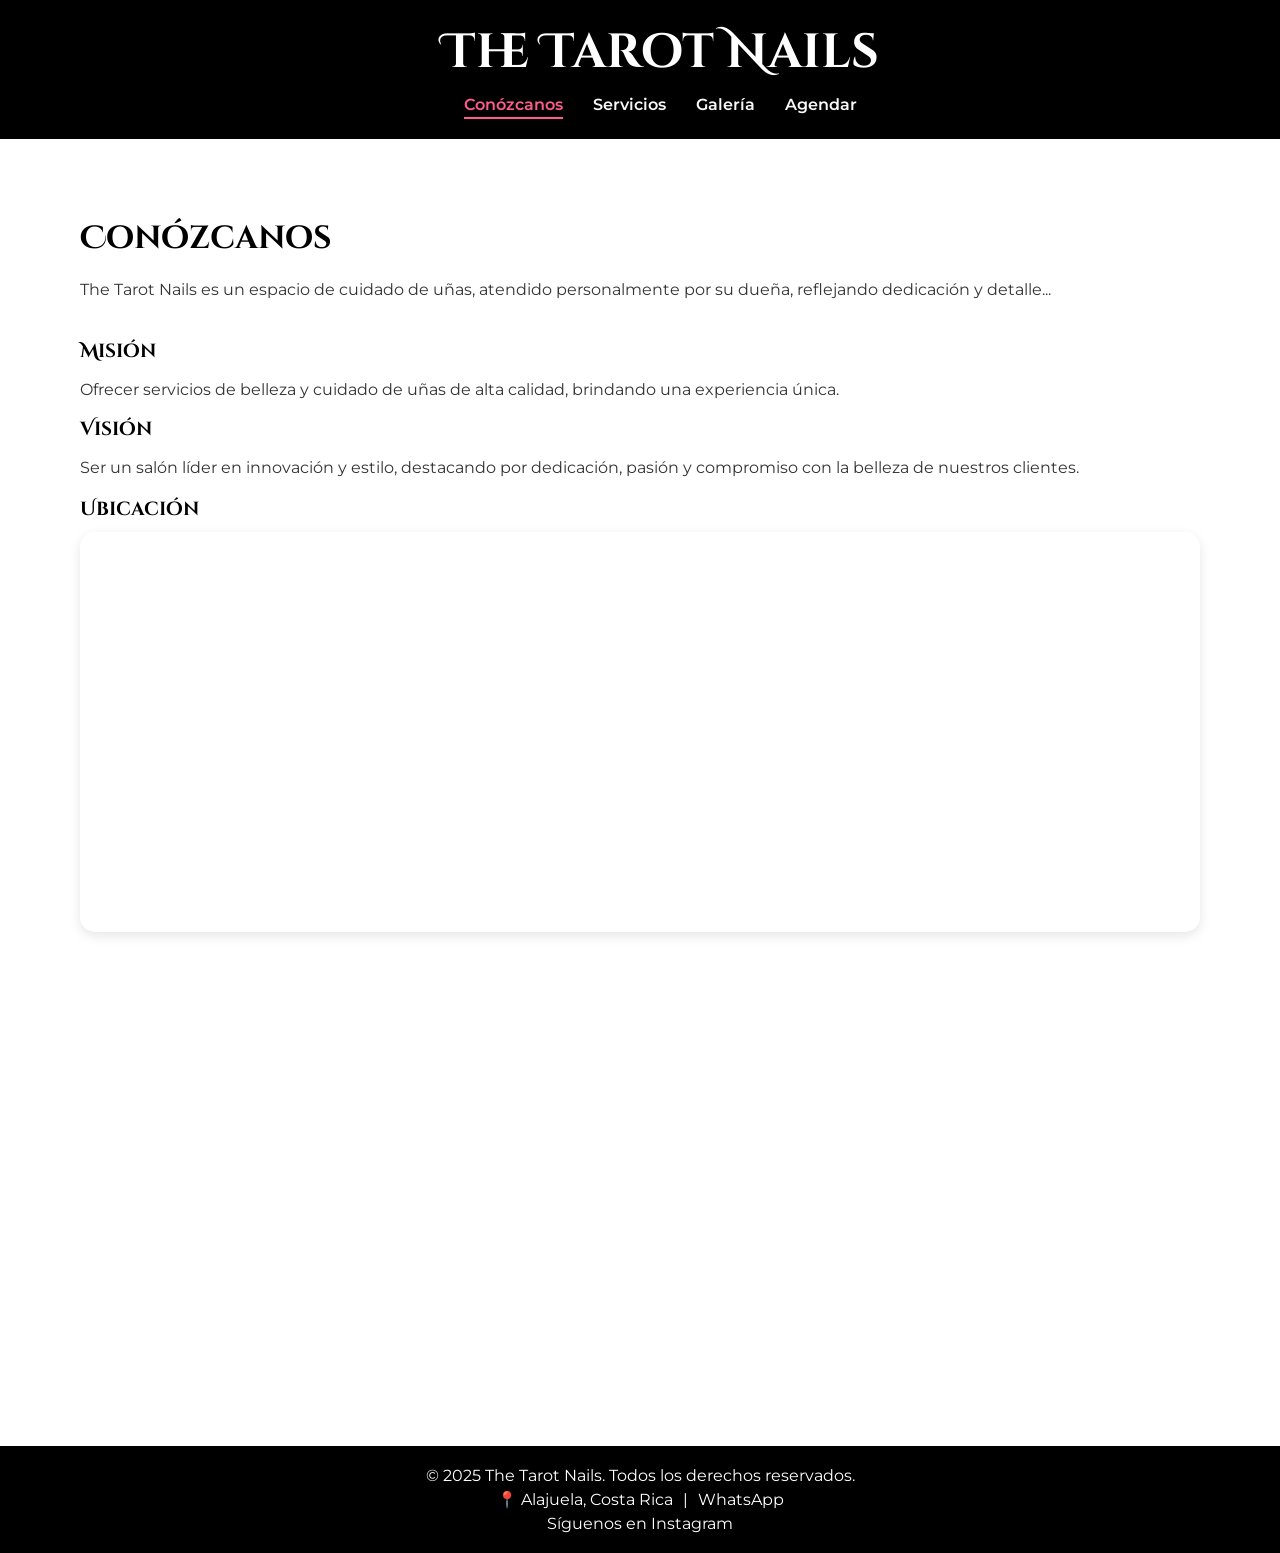
==== index.html @ a467131e "Update index.html" ====
<!DOCTYPE html>
<html lang="es">
<head>
<meta charset="UTF-8">
<meta name="viewport" content="width=device-width, initial-scale=1.0">
<title>The Tarot Nails</title>

<!-- Fuentes -->
<link href="https://fonts.googleapis.com/css2?family=Cinzel+Decorative:wght@400;700&family=Montserrat:wght@300;400;600&display=swap" rel="stylesheet">

<style>
  body {
    margin: 0;
    font-family: 'Montserrat', sans-serif;
    background-color: #fff;
    color: #333;
  }

  .container {
    max-width: 1200px;
    margin: 0 auto;
    padding: 0 20px;
    box-sizing: border-box;
  }

  header {
    background-color: #000;
    padding: 20px;
    position: fixed;
    top: 0;
    width: 100%;
    z-index: 1000;
    text-align: center;
  }

  header h1 {
    font-family: 'Cinzel Decorative', cursive;
    font-size: 3rem;
    color: #fff;
    margin: 0;
    cursor: pointer;
  }

  nav {
    margin-top: 10px;
    display: flex;
    flex-wrap: wrap;
    justify-content: center;
  }

  nav a {
    text-decoration: none;
    color: #f8f8f8;
    margin: 0 15px;
    font-weight: 600;
    font-size: 1rem;
    cursor: pointer;
    padding-bottom: 3px;
    transition: color 0.3s, border-bottom 0.3s;
    position: relative;
  }

  nav a:hover, nav a.active {
    color: #ff5c8d;
    border-bottom: 2px solid #ff5c8d;
  }

  section {
    opacity: 0;
    transform: translateY(30px);
    max-height: 0;
    overflow: hidden;
    transition: opacity 0.8s ease, max-height 0.8s ease, transform 0.8s ease;
    padding: 0 20px;
    margin-top: 140px;
  }

  section.active {
    opacity: 1;
    transform: translateY(0);
    max-height: 3000px;
    padding: 50px 20px;
  }

  section h2 {
    font-family: 'Cinzel Decorative', cursive;
    font-size: 2rem;
    margin-bottom: 20px;
    color: #000;
  }

  section h3 {
    font-family: 'Cinzel Decorative', cursive;
    color: #000;
    margin-bottom: 10px;
  }

  .galeria-grid {
    display: grid;
    grid-template-columns: repeat(auto-fit, minmax(200px, 1fr));
    gap: 20px;
    justify-items: center;
    padding: 20px;
  }

  .galeria-grid img {
    width: 100%;
    height: 250px;
    object-fit: cover;
    border-radius: 15px;
    box-shadow: 0 4px 10px rgba(0,0,0,0.2);
    transition: transform 0.5s ease, box-shadow 0.5s ease;
  }

  .galeria-grid img:hover {
    transform: scale(1.08);
    box-shadow: 0 8px 20px rgba(0,0,0,0.3);
  }

  /* 🔥 Botón Instagram */
  .btn-instagram {
    display: inline-block;
    padding: 12px 25px;
    background: #ff5c8d;
    color: #fff;
    font-weight: 600;
    text-decoration: none;
    border-radius: 30px;
    box-shadow: 0 4px 10px rgba(0,0,0,0.2);
    transition: all 0.3s ease;
  }

  .btn-instagram:hover {
    background: #e14b79;
    transform: translateY(-3px);
    box-shadow: 0 6px 15px rgba(0,0,0,0.3);
  }

  #reserva iframe, #ubicacion iframe {
    width: 100%;
    border: none;
    border-radius: 10px;
    box-shadow: 0 4px 10px rgba(0,0,0,0.2);
  }

  #reserva iframe { height: 700px; }
  #ubicacion iframe { height: 400px; }

  footer {
    background-color: #000;
    color: #fff;
    text-align: center;
    padding: 20px;
    margin-top: 40px;
  }

  .footer-info {
    display: flex;
    flex-wrap: wrap;
    justify-content: center;
    gap: 10px;
    align-items: center;
    margin: 5px 0;
  }

  footer p, footer a {
    margin: 0;
    color: #fff;
    text-decoration: none;
  }

  footer a:hover {
    color: #ff5c8d;
    text-decoration: underline;
  }

  /* Servicios */
  .servicios-grid {
    display: grid;
    grid-template-columns: repeat(auto-fit, minmax(220px, 1fr));
    gap: 20px;
    margin-top: 30px;
  }

  .servicios-grid .card {
    background: #fff;
    border-radius: 15px;
    padding: 20px;
    text-align: center;
    box-shadow: 0 4px 10px rgba(0,0,0,0.1);
    transition: transform 0.3s ease, box-shadow 0.3s ease;
  }

  .servicios-grid .card:hover {
    transform: translateY(-5px);
    box-shadow: 0 6px 15px rgba(0,0,0,0.2);
  }

  .servicios-grid h3 {
    font-family: 'Cinzel Decorative', cursive;
    font-size: 1.2rem;
    margin-bottom: 10px;
    color: #000;
  }

  .servicios-grid p {
    font-size: 1rem;
    color: #555;
    margin: 0;
  }

  /* Responsivo */
  @media (max-width: 768px) {
    header h1 { font-size: 2.2rem; }
    nav a { font-size: 0.95rem; margin: 5px 10px; }
    section.active { padding: 35px 15px; }
    .galeria-grid img { height: 220px; }
    #reserva iframe { height: 500px; }
  }

  @media (max-width: 480px) {
    header {
      padding: 10px 6px;
    }
    header h1 { font-size: 1.4rem; letter-spacing: 1px; }
    nav { gap: 8px; }
    nav a { font-size: 0.8rem; padding-bottom: 2px; }
    section.active { padding: 20px 10px; }
    .galeria-grid img { height: 180px; }
    #reserva iframe { height: 400px; }
  }
</style>
</head>
<body>

<header>
  <h1 onclick="showSection('conocenos')">The Tarot Nails</h1>
  <nav>
    <a id="link-conocenos" onclick="showSection('conocenos')">Conózcanos</a>
    <a id="link-servicios" onclick="showSection('servicios')">Servicios</a>
    <a id="link-galeria" onclick="showSection('galeria')">Galería</a>
    <a id="link-reserva" onclick="showSection('reserva')">Agendar</a>
  </nav>
</header>

<div class="container">
  <section id="conocenos" class="active">
    <h2>Conózcanos</h2>
    <p>The Tarot Nails es un espacio de cuidado de uñas, atendido personalmente por su dueña, reflejando dedicación y detalle...</p>

    <div id="mision-vision" style="margin-top:40px;">
      <h3>Misión</h3>
      <p>Ofrecer servicios de belleza y cuidado de uñas de alta calidad, brindando una experiencia única.</p>

      <h3>Visión</h3>
      <p>Ser un salón líder en innovación y estilo, destacando por dedicación, pasión y compromiso con la belleza de nuestros clientes.</p>

     <div id="ubicacion" style="margin-top: 20px;">
        <h3>Ubicación</h3>
        <iframe 
          src="https://www.google.com/maps?q=10.012265,-84.214862&z=15&hl=es&output=embed" 
          width="100%" 
          height="350" 
          style="border:0; border-radius:15px; box-shadow:0 4px 12px rgba(0,0,0,0.1);" 
          allowfullscreen 
          loading="lazy">
        </iframe>
      </div>
    </div>
  </section>

  <section id="servicios">
    <h2>Servicios</h2>
    <div class="servicios-grid">
      <div class="card">
        <h3>Multi-flex Luminary</h3>
        <p>₡15.000</p>
      </div>
      <div class="card">
        <h3>Gel X</h3>
        <p>₡17.000 en adelante</p>
      </div>
      <div class="card">
        <h3>Polygel</h3>
        <p>₡17.000 en adelante</p>
      </div>
      <div class="card">
        <h3>Semipermanente manos</h3>
        <p>₡12.000</p>
      </div>
      <div class="card">
        <h3>Semipermanente pies</h3>
        <p>₡10.000</p>
      </div>
      <div class="card">
        <h3>Pedicura sencilla</h3>
        <p>₡16.000</p>
      </div>
      <div class="card">
        <h3>Pedicura Spa</h3>
        <p>₡20.000</p>
      </div>
    </div>
  </section>

  <section id="galeria">
    <h2>Galería</h2>
    <div class="galeria-grid">
      <img src="https://via.placeholder.com/400x300.png?text=Ejemplo+1" alt="Diseño de uñas 1">
      <img src="https://via.placeholder.com/400x300.png?text=Ejemplo+2" alt="Diseño de uñas 2">
      <img src="https://via.placeholder.com/400x300.png?text=Ejemplo+3" alt="Diseño de uñas 3">
      <img src="https://via.placeholder.com/400x300.png?text=Ejemplo+4" alt="Diseño de uñas 4">
    </div>

    <div style="text-align:center; margin-top:20px;">
      <a href="https://www.instagram.com/thetarotnails_/" target="_blank" class="btn-instagram">
        Ver más diseños en Instagram
      </a>
    </div>
  </section>

  <section id="reserva">
    <h2>Reserva tu cita</h2>
    <iframe src="https://calendly.com/tarotnails4/30min"></iframe>
  </section>
</div>

<footer>
  <p>&copy; 2025 The Tarot Nails. Todos los derechos reservados.</p>
  <div class="footer-info">
    <span>📍 Alajuela, Costa Rica</span> | 
    <a href="https://wa.me/50671586607" target="_blank">WhatsApp</a>
  </div>
  <p>Síguenos en <a href="https://www.instagram.com/thetarotnails_/" target="_blank">Instagram</a></p>
</footer>

<script>
function showSection(sectionId, scroll = true) {
  const sections = document.querySelectorAll('section');
  sections.forEach(sec => sec.classList.remove('active'));
  const activeSection = document.getElementById(sectionId);
  activeSection.classList.add('active');

  const links = document.querySelectorAll('nav a');
  links.forEach(link => link.classList.remove('active'));
  const linkElement = document.getElementById('link-' + sectionId);
  if(linkElement) linkElement.classList.add('active');
}

// 👇 Iniciar en "Conózcanos" sin hacer scroll
showSection('conocenos', false);

// 👇 Siempre empezar arriba cuando se recarga la página
window.onload = function() {
  window.scrollTo(0, 0);
};
</script>

</body>
</html>
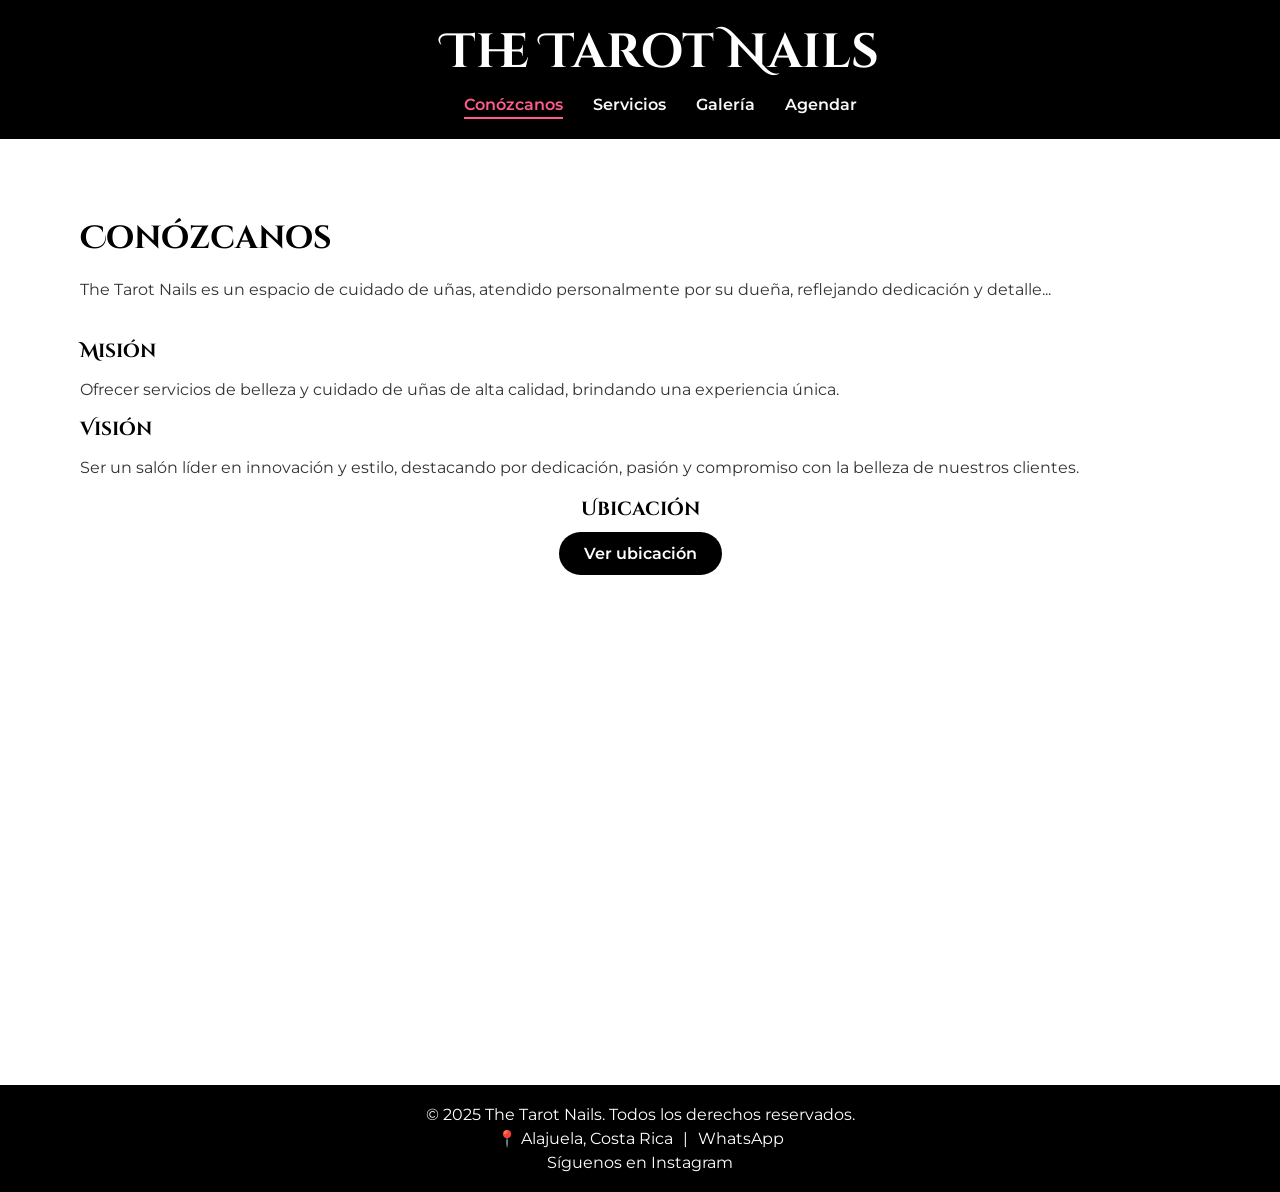
==== commit aa2aa2cd: "Update index.html" ====
--- a/index.html
+++ b/index.html
@@ -117,34 +117,13 @@
     box-shadow: 0 8px 20px rgba(0,0,0,0.3);
   }
 
-  /* 🔥 Botón Instagram */
-  .btn-instagram {
-    display: inline-block;
-    padding: 12px 25px;
-    background: #ff5c8d;
-    color: #fff;
-    font-weight: 600;
-    text-decoration: none;
-    border-radius: 30px;
-    box-shadow: 0 4px 10px rgba(0,0,0,0.2);
-    transition: all 0.3s ease;
-  }
-
-  .btn-instagram:hover {
-    background: #e14b79;
-    transform: translateY(-3px);
-    box-shadow: 0 6px 15px rgba(0,0,0,0.3);
-  }
-
-  #reserva iframe, #ubicacion iframe {
+  #reserva iframe {
     width: 100%;
     border: none;
     border-radius: 10px;
     box-shadow: 0 4px 10px rgba(0,0,0,0.2);
-  }
-
-  #reserva iframe { height: 700px; }
-  #ubicacion iframe { height: 400px; }
+    height: 700px;
+  }
 
   footer {
     background-color: #000;
@@ -207,6 +186,40 @@
     font-size: 1rem;
     color: #555;
     margin: 0;
+  }
+
+  /* Botón minimalista */
+  .map-btn {
+    display: inline-block;
+    background: #000;
+    color: #fff;
+    padding: 12px 25px;
+    border-radius: 30px;
+    text-decoration: none;
+    font-weight: 600;
+    transition: background 0.3s;
+  }
+
+  .map-btn:hover {
+    background: #ff5c8d;
+  }
+
+  /* Botón Instagram */
+  .insta-btn {
+    display: inline-block;
+    padding: 12px 25px;
+    background: #ff5c8d;
+    color: #fff;
+    font-weight: bold;
+    text-decoration: none;
+    border-radius: 30px;
+    box-shadow: 0 4px 10px rgba(0,0,0,0.2);
+    transition: background 0.3s ease, transform 0.2s ease;
+  }
+
+  .insta-btn:hover {
+    background: #e14d7a;
+    transform: translateY(-2px);
   }
 
   /* Responsivo */
@@ -255,16 +268,12 @@
       <h3>Visión</h3>
       <p>Ser un salón líder en innovación y estilo, destacando por dedicación, pasión y compromiso con la belleza de nuestros clientes.</p>
 
-     <div id="ubicacion" style="margin-top: 20px;">
+      <div id="ubicacion" style="margin-top: 20px; text-align:center;">
         <h3>Ubicación</h3>
-        <iframe 
-          src="https://www.google.com/maps?q=10.012265,-84.214862&z=15&hl=es&output=embed" 
-          width="100%" 
-          height="350" 
-          style="border:0; border-radius:15px; box-shadow:0 4px 12px rgba(0,0,0,0.1);" 
-          allowfullscreen 
-          loading="lazy">
-        </iframe>
+        <a href="https://www.google.com/maps?q=10.012265,-84.214862" 
+           target="_blank" class="map-btn">
+          Ver ubicación
+        </a>
       </div>
     </div>
   </section>
@@ -272,34 +281,13 @@
   <section id="servicios">
     <h2>Servicios</h2>
     <div class="servicios-grid">
-      <div class="card">
-        <h3>Multi-flex Luminary</h3>
-        <p>₡15.000</p>
-      </div>
-      <div class="card">
-        <h3>Gel X</h3>
-        <p>₡17.000 en adelante</p>
-      </div>
-      <div class="card">
-        <h3>Polygel</h3>
-        <p>₡17.000 en adelante</p>
-      </div>
-      <div class="card">
-        <h3>Semipermanente manos</h3>
-        <p>₡12.000</p>
-      </div>
-      <div class="card">
-        <h3>Semipermanente pies</h3>
-        <p>₡10.000</p>
-      </div>
-      <div class="card">
-        <h3>Pedicura sencilla</h3>
-        <p>₡16.000</p>
-      </div>
-      <div class="card">
-        <h3>Pedicura Spa</h3>
-        <p>₡20.000</p>
-      </div>
+      <div class="card"><h3>Multi-flex Luminary</h3><p>₡15.000</p></div>
+      <div class="card"><h3>Gel X</h3><p>₡17.000 en adelante</p></div>
+      <div class="card"><h3>Polygel</h3><p>₡17.000 en adelante</p></div>
+      <div class="card"><h3>Semipermanente manos</h3><p>₡12.000</p></div>
+      <div class="card"><h3>Semipermanente pies</h3><p>₡10.000</p></div>
+      <div class="card"><h3>Pedicura sencilla</h3><p>₡16.000</p></div>
+      <div class="card"><h3>Pedicura Spa</h3><p>₡20.000</p></div>
     </div>
   </section>
 
@@ -313,7 +301,7 @@
     </div>
 
     <div style="text-align:center; margin-top:20px;">
-      <a href="https://www.instagram.com/thetarotnails_/" target="_blank" class="btn-instagram">
+      <a href="https://www.instagram.com/thetarotnails_/" target="_blank" class="insta-btn">
         Ver más diseños en Instagram
       </a>
     </div>
@@ -335,7 +323,7 @@
 </footer>
 
 <script>
-function showSection(sectionId, scroll = true) {
+function showSection(sectionId) {
   const sections = document.querySelectorAll('section');
   sections.forEach(sec => sec.classList.remove('active'));
   const activeSection = document.getElementById(sectionId);
@@ -347,13 +335,8 @@
   if(linkElement) linkElement.classList.add('active');
 }
 
-// 👇 Iniciar en "Conózcanos" sin hacer scroll
-showSection('conocenos', false);
-
-// 👇 Siempre empezar arriba cuando se recarga la página
-window.onload = function() {
-  window.scrollTo(0, 0);
-};
+// 👉 Iniciar en "Conózcanos"
+showSection('conocenos');
 </script>
 
 </body>
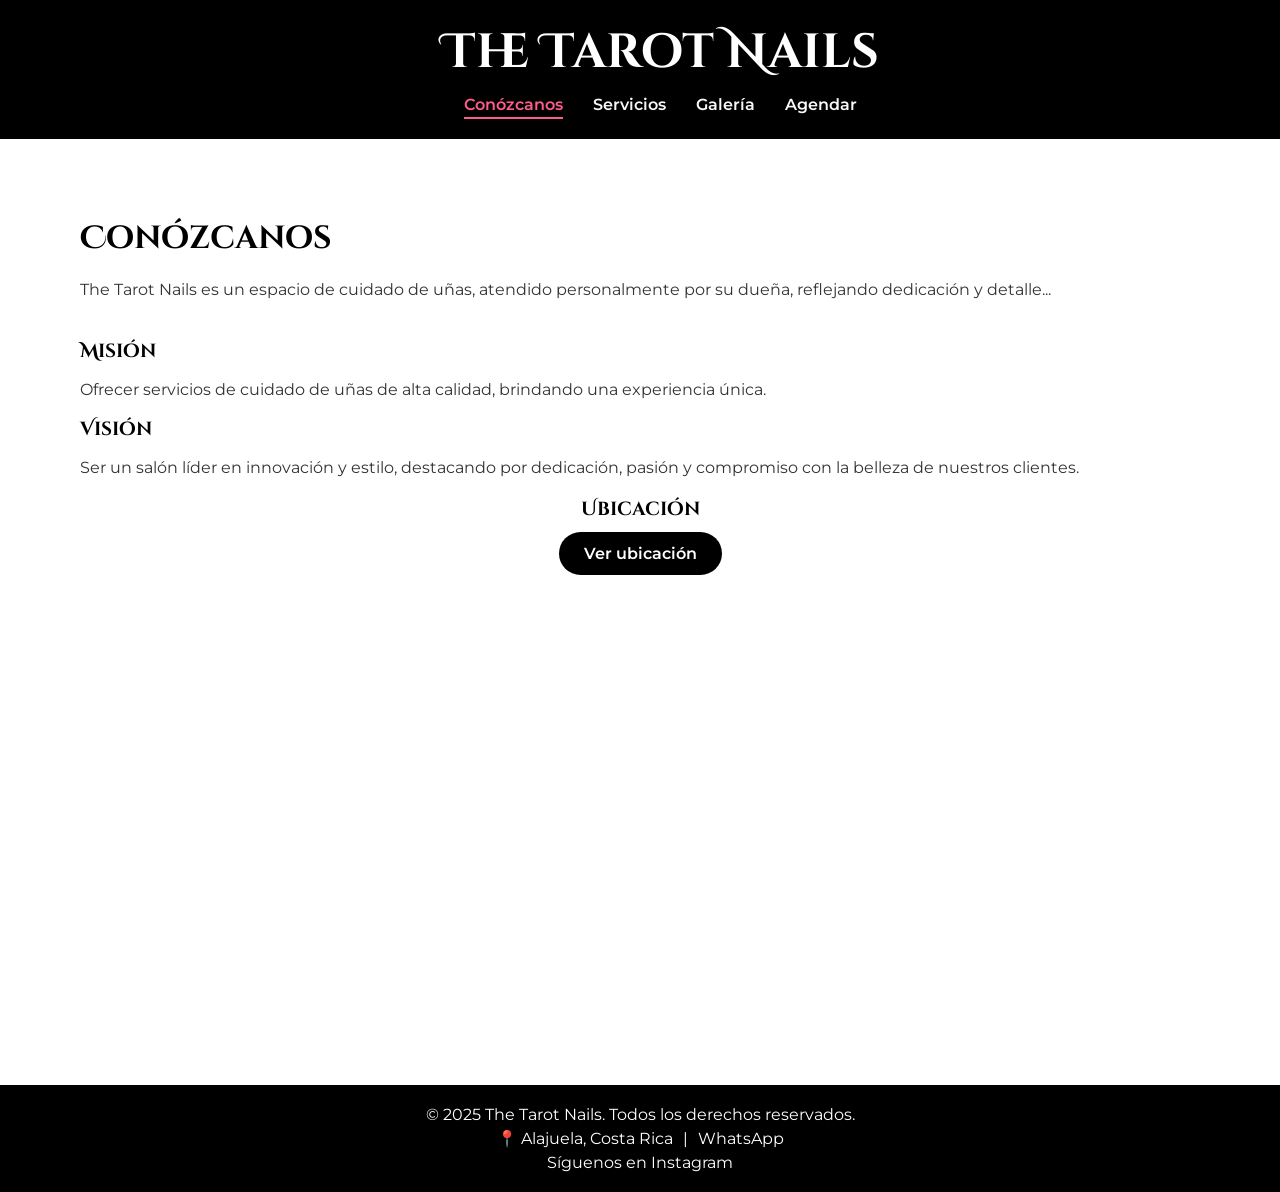
==== commit 904e5e7c: "Update index.html" ====
--- a/index.html
+++ b/index.html
@@ -263,7 +263,7 @@
 
     <div id="mision-vision" style="margin-top:40px;">
       <h3>Misión</h3>
-      <p>Ofrecer servicios de belleza y cuidado de uñas de alta calidad, brindando una experiencia única.</p>
+      <p>Ofrecer servicios de cuidado de uñas de alta calidad, brindando una experiencia única.</p>
 
       <h3>Visión</h3>
       <p>Ser un salón líder en innovación y estilo, destacando por dedicación, pasión y compromiso con la belleza de nuestros clientes.</p>
@@ -294,10 +294,10 @@
   <section id="galeria">
     <h2>Galería</h2>
     <div class="galeria-grid">
-      <img src="https://via.placeholder.com/400x300.png?text=Ejemplo+1" alt="Diseño de uñas 1">
-      <img src="https://via.placeholder.com/400x300.png?text=Ejemplo+2" alt="Diseño de uñas 2">
-      <img src="https://via.placeholder.com/400x300.png?text=Ejemplo+3" alt="Diseño de uñas 3">
-      <img src="https://via.placeholder.com/400x300.png?text=Ejemplo+4" alt="Diseño de uñas 4">
+      <img src="galeria-unas-1.jpeg" alt="Diseño de uñas 1">
+      <img src="galeria-unas-2.jpeg" alt="Diseño de uñas 2">
+      <img src="galeria-unas-3.jpeg" alt="Diseño de uñas 3">
+      <img src="galeria-unas-4.jpeg" alt="Diseño de uñas 4">
     </div>
 
     <div style="text-align:center; margin-top:20px;">
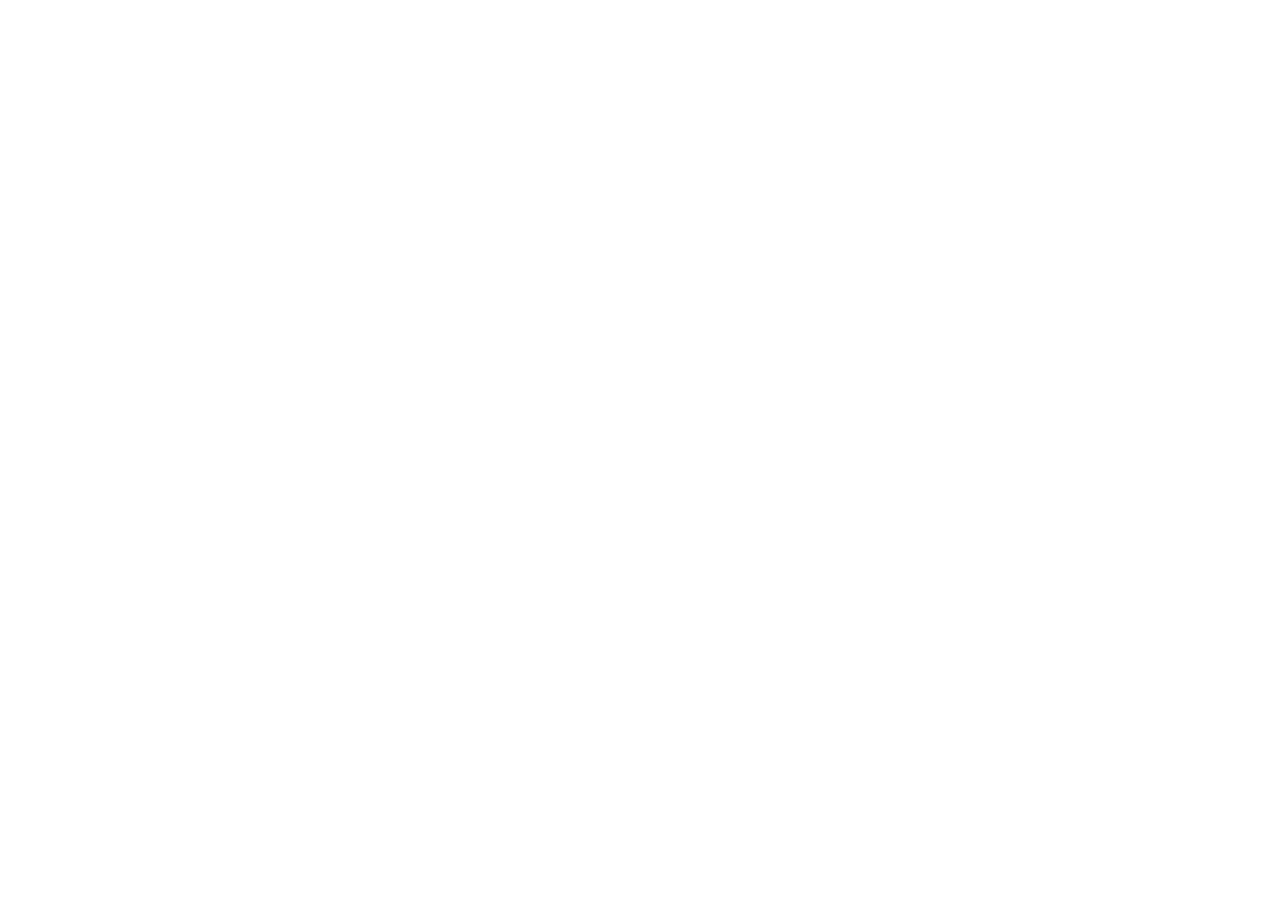
==== commit 18175dd2: "Update index.html" ====
--- a/index.html
+++ b/index.html
@@ -3,7 +3,13 @@
 <head>
 <meta charset="UTF-8">
 <meta name="viewport" content="width=device-width, initial-scale=1.0">
-<title>The Tarot Nails</title>
+<title>The Tarot Nails | Uñas en Alajuela, Costa Rica</title>
+
+<!-- 🔎 SEO Básico -->
+<meta name="description" content="The Tarot Nails - Salón de uñas en Alajuela, Costa Rica. Servicios de manicure, pedicure, uñas acrílicas, Gel X, Polygel y más. Reserva tu cita en línea.">
+<meta name="keywords" content="uñas, manicure, pedicure, gel x, polygel, uñas acrílicas, uñas Alajuela, The Tarot Nails">
+<meta name="author" content="The Tarot Nails">
+<meta name="robots" content="index, follow">
 
 <!-- Fuentes -->
 <link href="https://fonts.googleapis.com/css2?family=Cinzel+Decorative:wght@400;700&family=Montserrat:wght@300;400;600&display=swap" rel="stylesheet">
@@ -72,7 +78,7 @@
     overflow: hidden;
     transition: opacity 0.8s ease, max-height 0.8s ease, transform 0.8s ease;
     padding: 0 20px;
-    margin-top: 140px;
+    /* ❌ margin-top eliminado para evitar huecos */
   }
 
   section.active {
@@ -80,6 +86,7 @@
     transform: translateY(0);
     max-height: 3000px;
     padding: 50px 20px;
+    margin-top: 140px; /* ✅ ahora solo en la sección activa */
   }
 
   section h2 {
@@ -245,99 +252,3 @@
 </style>
 </head>
 <body>
-
-<header>
-  <h1 onclick="showSection('conocenos')">The Tarot Nails</h1>
-  <nav>
-    <a id="link-conocenos" onclick="showSection('conocenos')">Conózcanos</a>
-    <a id="link-servicios" onclick="showSection('servicios')">Servicios</a>
-    <a id="link-galeria" onclick="showSection('galeria')">Galería</a>
-    <a id="link-reserva" onclick="showSection('reserva')">Agendar</a>
-  </nav>
-</header>
-
-<div class="container">
-  <section id="conocenos" class="active">
-    <h2>Conózcanos</h2>
-    <p>The Tarot Nails es un espacio de cuidado de uñas, atendido personalmente por su dueña, reflejando dedicación y detalle...</p>
-
-    <div id="mision-vision" style="margin-top:40px;">
-      <h3>Misión</h3>
-      <p>Ofrecer servicios de cuidado de uñas de alta calidad, brindando una experiencia única.</p>
-
-      <h3>Visión</h3>
-      <p>Ser un salón líder en innovación y estilo, destacando por dedicación, pasión y compromiso con la belleza de nuestros clientes.</p>
-
-      <div id="ubicacion" style="margin-top: 20px; text-align:center;">
-        <h3>Ubicación</h3>
-        <a href="https://www.google.com/maps?q=10.012265,-84.214862" 
-           target="_blank" class="map-btn">
-          Ver ubicación
-        </a>
-      </div>
-    </div>
-  </section>
-
-  <section id="servicios">
-    <h2>Servicios</h2>
-    <div class="servicios-grid">
-      <div class="card"><h3>Multi-flex Luminary</h3><p>₡15.000</p></div>
-      <div class="card"><h3>Gel X</h3><p>₡17.000 en adelante</p></div>
-      <div class="card"><h3>Polygel</h3><p>₡17.000 en adelante</p></div>
-      <div class="card"><h3>Semipermanente manos</h3><p>₡12.000</p></div>
-      <div class="card"><h3>Semipermanente pies</h3><p>₡10.000</p></div>
-      <div class="card"><h3>Pedicura sencilla</h3><p>₡16.000</p></div>
-      <div class="card"><h3>Pedicura Spa</h3><p>₡20.000</p></div>
-    </div>
-  </section>
-
-  <section id="galeria">
-    <h2>Galería</h2>
-    <div class="galeria-grid">
-      <img src="galeria-unas-1.jpeg" alt="Diseño de uñas 1">
-      <img src="galeria-unas-2.jpeg" alt="Diseño de uñas 2">
-      <img src="galeria-unas-3.jpeg" alt="Diseño de uñas 3">
-      <img src="galeria-unas-4.jpeg" alt="Diseño de uñas 4">
-    </div>
-
-    <div style="text-align:center; margin-top:20px;">
-      <a href="https://www.instagram.com/thetarotnails_/" target="_blank" class="insta-btn">
-        Ver más diseños en Instagram
-      </a>
-    </div>
-  </section>
-
-  <section id="reserva">
-    <h2>Reserva tu cita</h2>
-    <iframe src="https://calendly.com/tarotnails4/30min"></iframe>
-  </section>
-</div>
-
-<footer>
-  <p>&copy; 2025 The Tarot Nails. Todos los derechos reservados.</p>
-  <div class="footer-info">
-    <span>📍 Alajuela, Costa Rica</span> | 
-    <a href="https://wa.me/50671586607" target="_blank">WhatsApp</a>
-  </div>
-  <p>Síguenos en <a href="https://www.instagram.com/thetarotnails_/" target="_blank">Instagram</a></p>
-</footer>
-
-<script>
-function showSection(sectionId) {
-  const sections = document.querySelectorAll('section');
-  sections.forEach(sec => sec.classList.remove('active'));
-  const activeSection = document.getElementById(sectionId);
-  activeSection.classList.add('active');
-
-  const links = document.querySelectorAll('nav a');
-  links.forEach(link => link.classList.remove('active'));
-  const linkElement = document.getElementById('link-' + sectionId);
-  if(linkElement) linkElement.classList.add('active');
-}
-
-// 👉 Iniciar en "Conózcanos"
-showSection('conocenos');
-</script>
-
-</body>
-</html>
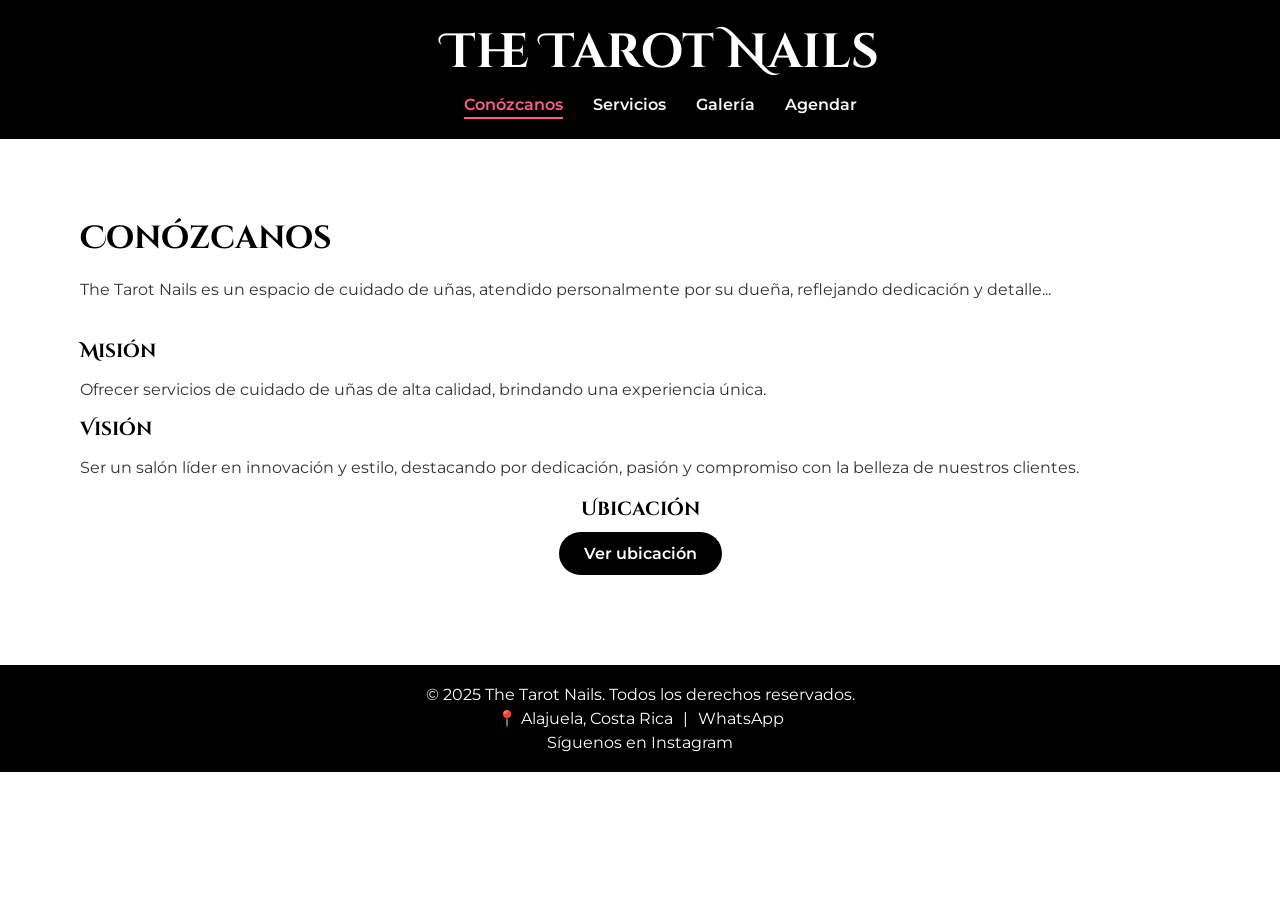
==== commit a63eea43: "Update index.html" ====
--- a/index.html
+++ b/index.html
@@ -1,254 +1,364 @@
 <!DOCTYPE html>
 <html lang="es">
 <head>
-<meta charset="UTF-8">
-<meta name="viewport" content="width=device-width, initial-scale=1.0">
-<title>The Tarot Nails | Uñas en Alajuela, Costa Rica</title>
-
-<!-- 🔎 SEO Básico -->
-<meta name="description" content="The Tarot Nails - Salón de uñas en Alajuela, Costa Rica. Servicios de manicure, pedicure, uñas acrílicas, Gel X, Polygel y más. Reserva tu cita en línea.">
-<meta name="keywords" content="uñas, manicure, pedicure, gel x, polygel, uñas acrílicas, uñas Alajuela, The Tarot Nails">
-<meta name="author" content="The Tarot Nails">
-<meta name="robots" content="index, follow">
-
-<!-- Fuentes -->
-<link href="https://fonts.googleapis.com/css2?family=Cinzel+Decorative:wght@400;700&family=Montserrat:wght@300;400;600&display=swap" rel="stylesheet">
-
-<style>
-  body {
-    margin: 0;
-    font-family: 'Montserrat', sans-serif;
-    background-color: #fff;
-    color: #333;
-  }
-
-  .container {
-    max-width: 1200px;
-    margin: 0 auto;
-    padding: 0 20px;
-    box-sizing: border-box;
-  }
-
-  header {
-    background-color: #000;
-    padding: 20px;
-    position: fixed;
-    top: 0;
-    width: 100%;
-    z-index: 1000;
-    text-align: center;
-  }
-
-  header h1 {
-    font-family: 'Cinzel Decorative', cursive;
-    font-size: 3rem;
-    color: #fff;
-    margin: 0;
-    cursor: pointer;
-  }
-
-  nav {
-    margin-top: 10px;
-    display: flex;
-    flex-wrap: wrap;
-    justify-content: center;
-  }
-
-  nav a {
-    text-decoration: none;
-    color: #f8f8f8;
-    margin: 0 15px;
-    font-weight: 600;
-    font-size: 1rem;
-    cursor: pointer;
-    padding-bottom: 3px;
-    transition: color 0.3s, border-bottom 0.3s;
-    position: relative;
-  }
-
-  nav a:hover, nav a.active {
-    color: #ff5c8d;
-    border-bottom: 2px solid #ff5c8d;
-  }
-
-  section {
-    opacity: 0;
-    transform: translateY(30px);
-    max-height: 0;
-    overflow: hidden;
-    transition: opacity 0.8s ease, max-height 0.8s ease, transform 0.8s ease;
-    padding: 0 20px;
-    /* ❌ margin-top eliminado para evitar huecos */
-  }
-
-  section.active {
-    opacity: 1;
-    transform: translateY(0);
-    max-height: 3000px;
-    padding: 50px 20px;
-    margin-top: 140px; /* ✅ ahora solo en la sección activa */
-  }
-
-  section h2 {
-    font-family: 'Cinzel Decorative', cursive;
-    font-size: 2rem;
-    margin-bottom: 20px;
-    color: #000;
-  }
-
-  section h3 {
-    font-family: 'Cinzel Decorative', cursive;
-    color: #000;
-    margin-bottom: 10px;
-  }
-
-  .galeria-grid {
-    display: grid;
-    grid-template-columns: repeat(auto-fit, minmax(200px, 1fr));
-    gap: 20px;
-    justify-items: center;
-    padding: 20px;
-  }
-
-  .galeria-grid img {
-    width: 100%;
-    height: 250px;
-    object-fit: cover;
-    border-radius: 15px;
-    box-shadow: 0 4px 10px rgba(0,0,0,0.2);
-    transition: transform 0.5s ease, box-shadow 0.5s ease;
-  }
-
-  .galeria-grid img:hover {
-    transform: scale(1.08);
-    box-shadow: 0 8px 20px rgba(0,0,0,0.3);
-  }
-
-  #reserva iframe {
-    width: 100%;
-    border: none;
-    border-radius: 10px;
-    box-shadow: 0 4px 10px rgba(0,0,0,0.2);
-    height: 700px;
-  }
-
-  footer {
-    background-color: #000;
-    color: #fff;
-    text-align: center;
-    padding: 20px;
-    margin-top: 40px;
-  }
-
-  .footer-info {
-    display: flex;
-    flex-wrap: wrap;
-    justify-content: center;
-    gap: 10px;
-    align-items: center;
-    margin: 5px 0;
-  }
-
-  footer p, footer a {
-    margin: 0;
-    color: #fff;
-    text-decoration: none;
-  }
-
-  footer a:hover {
-    color: #ff5c8d;
-    text-decoration: underline;
-  }
-
-  /* Servicios */
-  .servicios-grid {
-    display: grid;
-    grid-template-columns: repeat(auto-fit, minmax(220px, 1fr));
-    gap: 20px;
-    margin-top: 30px;
-  }
-
-  .servicios-grid .card {
-    background: #fff;
-    border-radius: 15px;
-    padding: 20px;
-    text-align: center;
-    box-shadow: 0 4px 10px rgba(0,0,0,0.1);
-    transition: transform 0.3s ease, box-shadow 0.3s ease;
-  }
-
-  .servicios-grid .card:hover {
-    transform: translateY(-5px);
-    box-shadow: 0 6px 15px rgba(0,0,0,0.2);
-  }
-
-  .servicios-grid h3 {
-    font-family: 'Cinzel Decorative', cursive;
-    font-size: 1.2rem;
-    margin-bottom: 10px;
-    color: #000;
-  }
-
-  .servicios-grid p {
-    font-size: 1rem;
-    color: #555;
-    margin: 0;
-  }
-
-  /* Botón minimalista */
-  .map-btn {
-    display: inline-block;
-    background: #000;
-    color: #fff;
-    padding: 12px 25px;
-    border-radius: 30px;
-    text-decoration: none;
-    font-weight: 600;
-    transition: background 0.3s;
-  }
-
-  .map-btn:hover {
-    background: #ff5c8d;
-  }
-
-  /* Botón Instagram */
-  .insta-btn {
-    display: inline-block;
-    padding: 12px 25px;
-    background: #ff5c8d;
-    color: #fff;
-    font-weight: bold;
-    text-decoration: none;
-    border-radius: 30px;
-    box-shadow: 0 4px 10px rgba(0,0,0,0.2);
-    transition: background 0.3s ease, transform 0.2s ease;
-  }
-
-  .insta-btn:hover {
-    background: #e14d7a;
-    transform: translateY(-2px);
-  }
-
-  /* Responsivo */
-  @media (max-width: 768px) {
-    header h1 { font-size: 2.2rem; }
-    nav a { font-size: 0.95rem; margin: 5px 10px; }
-    section.active { padding: 35px 15px; }
-    .galeria-grid img { height: 220px; }
-    #reserva iframe { height: 500px; }
-  }
-
-  @media (max-width: 480px) {
+  <meta charset="UTF-8">
+  <meta name="viewport" content="width=device-width, initial-scale=1.0">
+  <title>The Tarot Nails</title>
+
+  <!-- Fuentes -->
+  <link href="https://fonts.googleapis.com/css2?family=Cinzel+Decorative:wght@400;700&family=Montserrat:wght@300;400;600&display=swap" rel="stylesheet">
+
+  <style>
+    body {
+      margin: 0;
+      font-family: 'Montserrat', sans-serif;
+      background-color: #fff;
+      color: #333;
+    }
+
+    .container {
+      max-width: 1200px;
+      margin: 0 auto;
+      padding: 0 20px;
+      box-sizing: border-box;
+    }
+
     header {
-      padding: 10px 6px;
-    }
-    header h1 { font-size: 1.4rem; letter-spacing: 1px; }
-    nav { gap: 8px; }
-    nav a { font-size: 0.8rem; padding-bottom: 2px; }
-    section.active { padding: 20px 10px; }
-    .galeria-grid img { height: 180px; }
-    #reserva iframe { height: 400px; }
-  }
-</style>
+      background-color: #000;
+      padding: 20px;
+      position: fixed;
+      top: 0;
+      width: 100%;
+      z-index: 1000;
+      text-align: center;
+    }
+
+    header h1 {
+      font-family: 'Cinzel Decorative', cursive;
+      font-size: 3rem;
+      color: #fff;
+      margin: 0;
+      cursor: pointer;
+    }
+
+    nav {
+      margin-top: 10px;
+      display: flex;
+      flex-wrap: wrap;
+      justify-content: center;
+    }
+
+    nav a {
+      text-decoration: none;
+      color: #f8f8f8;
+      margin: 0 15px;
+      font-weight: 600;
+      font-size: 1rem;
+      cursor: pointer;
+      padding-bottom: 3px;
+      transition: color 0.3s, border-bottom 0.3s;
+      position: relative;
+    }
+
+    nav a:hover,
+    nav a.active {
+      color: #ff5c8d;
+      border-bottom: 2px solid #ff5c8d;
+    }
+
+    section {
+      opacity: 0;
+      transform: translateY(30px);
+      max-height: 0;
+      overflow: hidden;
+      transition: opacity 0.8s ease, max-height 0.8s ease, transform 0.8s ease;
+      padding: 0 20px;
+      /* ❌ quitamos margin-top de aquí */
+    }
+
+    section.active {
+      opacity: 1;
+      transform: translateY(0);
+      max-height: 3000px;
+      padding: 50px 20px;
+      margin-top: 140px; /* ✅ solo aquí */
+    }
+
+    section h2 {
+      font-family: 'Cinzel Decorative', cursive;
+      font-size: 2rem;
+      margin-bottom: 20px;
+      color: #000;
+    }
+
+    section h3 {
+      font-family: 'Cinzel Decorative', cursive;
+      color: #000;
+      margin-bottom: 10px;
+    }
+
+    .galeria-grid {
+      display: grid;
+      grid-template-columns: repeat(auto-fit, minmax(200px, 1fr));
+      gap: 20px;
+      justify-items: center;
+      padding: 20px;
+    }
+
+    .galeria-grid img {
+      width: 100%;
+      height: 250px;
+      object-fit: cover;
+      border-radius: 15px;
+      box-shadow: 0 4px 10px rgba(0,0,0,0.2);
+      transition: transform 0.5s ease, box-shadow 0.5s ease;
+    }
+
+    .galeria-grid img:hover {
+      transform: scale(1.08);
+      box-shadow: 0 8px 20px rgba(0,0,0,0.3);
+    }
+
+    #reserva iframe {
+      width: 100%;
+      border: none;
+      border-radius: 10px;
+      box-shadow: 0 4px 10px rgba(0,0,0,0.2);
+      height: 700px;
+    }
+
+    footer {
+      background-color: #000;
+      color: #fff;
+      text-align: center;
+      padding: 20px;
+      margin-top: 40px;
+    }
+
+    .footer-info {
+      display: flex;
+      flex-wrap: wrap;
+      justify-content: center;
+      gap: 10px;
+      align-items: center;
+      margin: 5px 0;
+    }
+
+    footer p,
+    footer a {
+      margin: 0;
+      color: #fff;
+      text-decoration: none;
+    }
+
+    footer a:hover {
+      color: #ff5c8d;
+      text-decoration: underline;
+    }
+
+    /* Servicios */
+    .servicios-grid {
+      display: grid;
+      grid-template-columns: repeat(auto-fit, minmax(220px, 1fr));
+      gap: 20px;
+      margin-top: 30px;
+    }
+
+    .servicios-grid .card {
+      background: #fff;
+      border-radius: 15px;
+      padding: 20px;
+      text-align: center;
+      box-shadow: 0 4px 10px rgba(0,0,0,0.1);
+      transition: transform 0.3s ease, box-shadow 0.3s ease;
+    }
+
+    .servicios-grid .card:hover {
+      transform: translateY(-5px);
+      box-shadow: 0 6px 15px rgba(0,0,0,0.2);
+    }
+
+    .servicios-grid h3 {
+      font-family: 'Cinzel Decorative', cursive;
+      font-size: 1.2rem;
+      margin-bottom: 10px;
+      color: #000;
+    }
+
+    .servicios-grid p {
+      font-size: 1rem;
+      color: #555;
+      margin: 0;
+    }
+
+    /* Botón minimalista */
+    .map-btn {
+      display: inline-block;
+      background: #000;
+      color: #fff;
+      padding: 12px 25px;
+      border-radius: 30px;
+      text-decoration: none;
+      font-weight: 600;
+      transition: background 0.3s;
+    }
+
+    .map-btn:hover {
+      background: #ff5c8d;
+    }
+
+    /* Botón Instagram */
+    .insta-btn {
+      display: inline-block;
+      padding: 12px 25px;
+      background: #ff5c8d;
+      color: #fff;
+      font-weight: bold;
+      text-decoration: none;
+      border-radius: 30px;
+      box-shadow: 0 4px 10px rgba(0,0,0,0.2);
+      transition: background 0.3s ease, transform 0.2s ease;
+    }
+
+    .insta-btn:hover {
+      background: #e14d7a;
+      transform: translateY(-2px);
+    }
+
+    /* Responsivo */
+    @media (max-width: 768px) {
+      header h1 {
+        font-size: 2.2rem;
+      }
+      nav a {
+        font-size: 0.95rem;
+        margin: 5px 10px;
+      }
+      section.active {
+        padding: 35px 15px;
+      }
+      .galeria-grid img {
+        height: 220px;
+      }
+      #reserva iframe {
+        height: 500px;
+      }
+    }
+
+    @media (max-width: 480px) {
+      header {
+        padding: 10px 6px;
+      }
+      header h1 {
+        font-size: 1.4rem;
+        letter-spacing: 1px;
+      }
+      nav {
+        gap: 8px;
+      }
+      nav a {
+        font-size: 0.8rem;
+        padding-bottom: 2px;
+      }
+      section.active {
+        padding: 20px 10px;
+      }
+      .galeria-grid img {
+        height: 180px;
+      }
+      #reserva iframe {
+        height: 400px;
+      }
+    }
+  </style>
 </head>
 <body>
+  <header>
+    <h1 onclick="showSection('conocenos')">The Tarot Nails</h1>
+    <nav>
+      <a id="link-conocenos" onclick="showSection('conocenos')">Conózcanos</a>
+      <a id="link-servicios" onclick="showSection('servicios')">Servicios</a>
+      <a id="link-galeria" onclick="showSection('galeria')">Galería</a>
+      <a id="link-reserva" onclick="showSection('reserva')">Agendar</a>
+    </nav>
+  </header>
+
+  <div class="container">
+    <section id="conocenos" class="active">
+      <h2>Conózcanos</h2>
+      <p>The Tarot Nails es un espacio de cuidado de uñas, atendido personalmente por su dueña, reflejando dedicación y detalle...</p>
+
+      <div id="mision-vision" style="margin-top:40px;">
+        <h3>Misión</h3>
+        <p>Ofrecer servicios de cuidado de uñas de alta calidad, brindando una experiencia única.</p>
+        <h3>Visión</h3>
+        <p>Ser un salón líder en innovación y estilo, destacando por dedicación, pasión y compromiso con la belleza de nuestros clientes.</p>
+
+        <div id="ubicacion" style="margin-top: 20px; text-align:center;">
+          <h3>Ubicación</h3>
+          <a href="https://www.google.com/maps?q=10.012265,-84.214862" target="_blank" class="map-btn"> Ver ubicación </a>
+        </div>
+      </div>
+    </section>
+
+    <section id="servicios">
+      <h2>Servicios</h2>
+      <div class="servicios-grid">
+        <div class="card"><h3>Multi-flex Luminary</h3><p>₡15.000</p></div>
+        <div class="card"><h3>Gel X</h3><p>₡17.000 en adelante</p></div>
+        <div class="card"><h3>Polygel</h3><p>₡17.000 en adelante</p></div>
+        <div class="card"><h3>Semipermanente manos</h3><p>₡12.000</p></div>
+        <div class="card"><h3>Semipermanente pies</h3><p>₡10.000</p></div>
+        <div class="card"><h3>Pedicura sencilla</h3><p>₡16.000</p></div>
+        <div class="card"><h3>Pedicura Spa</h3><p>₡20.000</p></div>
+      </div>
+    </section>
+
+    <section id="galeria">
+      <h2>Galería</h2>
+      <div class="galeria-grid">
+        <img src="galeria-unas-1.jpeg" alt="Diseño de uñas 1">
+        <img src="galeria-unas-2.jpeg" alt="Diseño de uñas 2">
+        <img src="galeria-unas-3.jpeg" alt="Diseño de uñas 3">
+        <img src="galeria-unas-4.jpeg" alt="Diseño de uñas 4">
+      </div>
+      <div style="text-align:center; margin-top:20px;">
+        <a href="https://www.instagram.com/thetarotnails_/" target="_blank" class="insta-btn"> Ver más diseños en Instagram </a>
+      </div>
+    </section>
+
+    <section id="reserva">
+      <h2>Reserva tu cita</h2>
+      <iframe src="https://calendly.com/tarotnails4/30min"></iframe>
+    </section>
+  </div>
+
+  <footer>
+    <p>&copy; 2025 The Tarot Nails. Todos los derechos reservados.</p>
+    <div class="footer-info">
+      <span>📍 Alajuela, Costa Rica</span> | 
+      <a href="https://wa.me/50671586607" target="_blank">WhatsApp</a>
+    </div>
+    <p>Síguenos en <a href="https://www.instagram.com/thetarotnails_/" target="_blank">Instagram</a></p>
+  </footer>
+
+  <script>
+    function showSection(sectionId) {
+      const sections = document.querySelectorAll('section');
+      sections.forEach(sec => sec.classList.remove('active'));
+
+      const activeSection = document.getElementById(sectionId);
+      activeSection.classList.add('active');
+
+      const links = document.querySelectorAll('nav a');
+      links.forEach(link => link.classList.remove('active'));
+
+      const linkElement = document.getElementById('link-' + sectionId);
+      if(linkElement) linkElement.classList.add('active');
+    }
+
+    // 👉 Iniciar en "Conózcanos"
+    showSection('conocenos');
+  </script>
+</body>
+</html>
